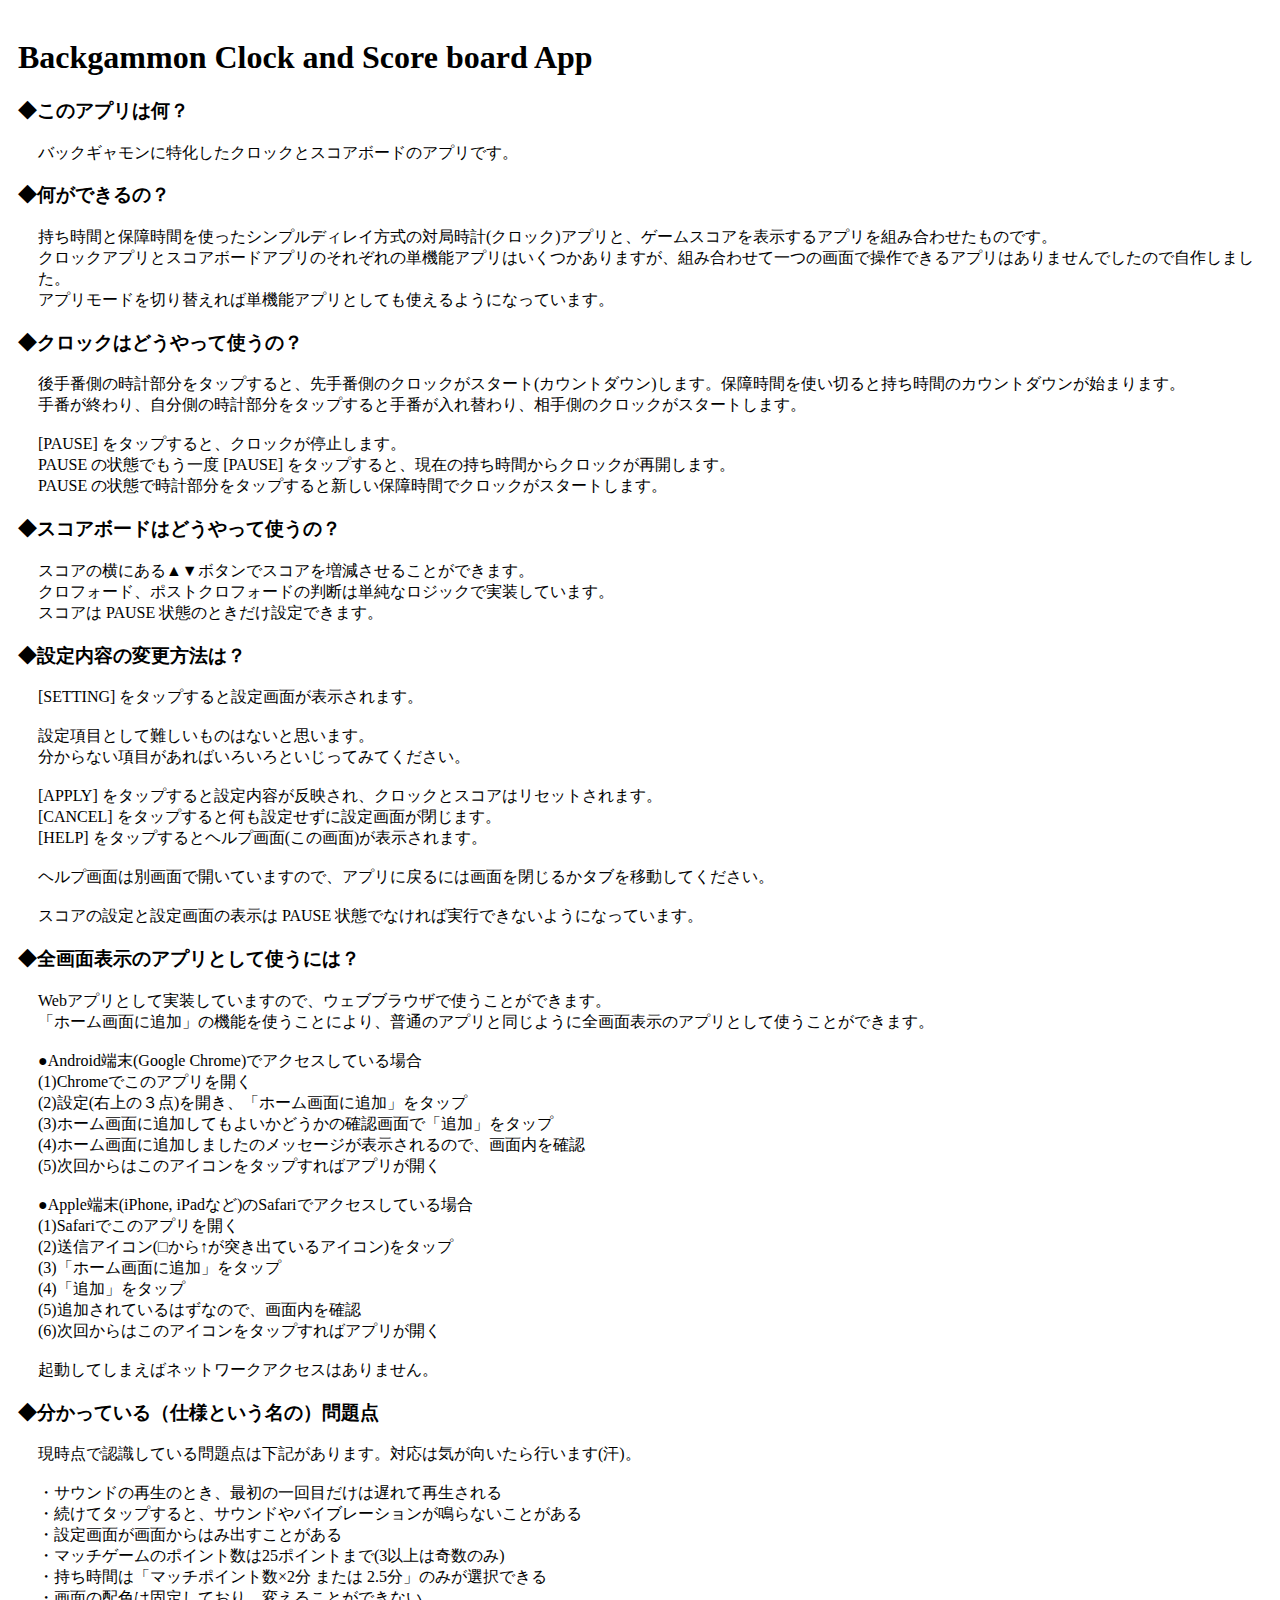
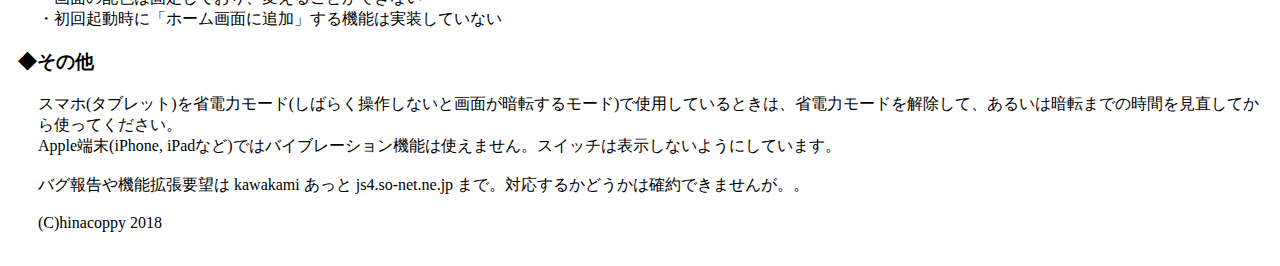
==== help.html @ 3b9eb0da "initial commit" ====
<!DOCTYPE html>
<html>
<head>
<meta charset="UTF-8">
<meta name="author" content="(C)hinacoppy 2018">
<title>bgclock help</title>
<style>
body {
  padding: 10px;
}
.contents {
  padding-left: 20px;
}
</style>
</head>
<body>
<h1>Backgammon Clock and Score board App</h1>

<h3>◆このアプリは何？</h3>

<p class="contents">
バックギャモンに特化したクロックとスコアボードのアプリです。<br>
</p>

<h3>◆何ができるの？</h3>

<p class="contents">
持ち時間と保障時間を使ったシンプルディレイ方式の対局時計(クロック)アプリと、ゲームスコアを表示するアプリを組み合わせたものです。<br>
クロックアプリとスコアボードアプリのそれぞれの単機能アプリはいくつかありますが、組み合わせて一つの画面で操作できるアプリはありませんでしたので自作しました。<br>
アプリモードを切り替えれば単機能アプリとしても使えるようになっています。<br>
</p>

<h3>◆クロックはどうやって使うの？</h3>

<p class="contents">
後手番側の時計部分をタップすると、先手番側のクロックがスタート(カウントダウン)します。保障時間を使い切ると持ち時間のカウントダウンが始まります。<br>
手番が終わり、自分側の時計部分をタップすると手番が入れ替わり、相手側のクロックがスタートします。<br>
<br>
[PAUSE] をタップすると、クロックが停止します。<br>
PAUSE の状態でもう一度 [PAUSE] をタップすると、現在の持ち時間からクロックが再開します。<br>
PAUSE の状態で時計部分をタップすると新しい保障時間でクロックがスタートします。<br>
</p>

<h3>◆スコアボードはどうやって使うの？</h3>

<p class="contents">
スコアの横にある▲▼ボタンでスコアを増減させることができます。<br>
クロフォード、ポストクロフォードの判断は単純なロジックで実装しています。<br>
スコアは PAUSE 状態のときだけ設定できます。<br>
</p>

<h3>◆設定内容の変更方法は？</h3>

<p class="contents">
[SETTING] をタップすると設定画面が表示されます。<br>
<br>
設定項目として難しいものはないと思います。<br>
分からない項目があればいろいろといじってみてください。<br>
<br>
[APPLY] をタップすると設定内容が反映され、クロックとスコアはリセットされます。<br>
[CANCEL] をタップすると何も設定せずに設定画面が閉じます。<br>
[HELP] をタップするとヘルプ画面(この画面)が表示されます。<br>
<br>
ヘルプ画面は別画面で開いていますので、アプリに戻るには画面を閉じるかタブを移動してください。<br>
<br>
スコアの設定と設定画面の表示は PAUSE 状態でなければ実行できないようになっています。<br>
</p>

<h3>◆全画面表示のアプリとして使うには？</h3>

<p class="contents">
Webアプリとして実装していますので、ウェブブラウザで使うことができます。<br>
「ホーム画面に追加」の機能を使うことにより、普通のアプリと同じように全画面表示のアプリとして使うことができます。<br>
<br>
●Android端末(Google Chrome)でアクセスしている場合<br>
(1)Chromeでこのアプリを開く<br>
(2)設定(右上の３点)を開き、「ホーム画面に追加」をタップ<br>
(3)ホーム画面に追加してもよいかどうかの確認画面で「追加」をタップ<br>
(4)ホーム画面に追加しましたのメッセージが表示されるので、画面内を確認<br>
(5)次回からはこのアイコンをタップすればアプリが開く<br>
<br>
●Apple端末(iPhone, iPadなど)のSafariでアクセスしている場合<br>
(1)Safariでこのアプリを開く<br>
(2)送信アイコン(□から↑が突き出ているアイコン)をタップ<br>
(3)「ホーム画面に追加」をタップ<br>
(4)「追加」をタップ<br>
(5)追加されているはずなので、画面内を確認<br>
(6)次回からはこのアイコンをタップすればアプリが開く<br>
<br>
起動してしまえばネットワークアクセスはありません。<br>
</p>

<h3>◆分かっている（仕様という名の）問題点</h3>

<p class="contents">
現時点で認識している問題点は下記があります。対応は気が向いたら行います(汗)。<br>
<br>
・サウンドの再生のとき、最初の一回目だけは遅れて再生される<br>
・続けてタップすると、サウンドやバイブレーションが鳴らないことがある<br>
・設定画面が画面からはみ出すことがある<br>
・マッチゲームのポイント数は25ポイントまで(3以上は奇数のみ)<br>
・持ち時間は「マッチポイント数×2分 または 2.5分」のみが選択できる<br>
・画面の配色は固定しており、変えることができない<br>
・初回起動時に「ホーム画面に追加」する機能は実装していない<br>
</p>

<h3>◆その他</h3>

<p class="contents">
スマホ(タブレット)を省電力モード(しばらく操作しないと画面が暗転するモード)で使用しているときは、省電力モードを解除して、あるいは暗転までの時間を見直してから使ってください。<br>
Apple端末(iPhone, iPadなど)ではバイブレーション機能は使えません。スイッチは表示しないようにしています。<br>
<br>
バグ報告や機能拡張要望は kawakami あっと js4.so-net.ne.jp まで。対応するかどうかは確約できませんが。。<br><br>
(C)hinacoppy 2018<br>
</p>
</body>
</html>
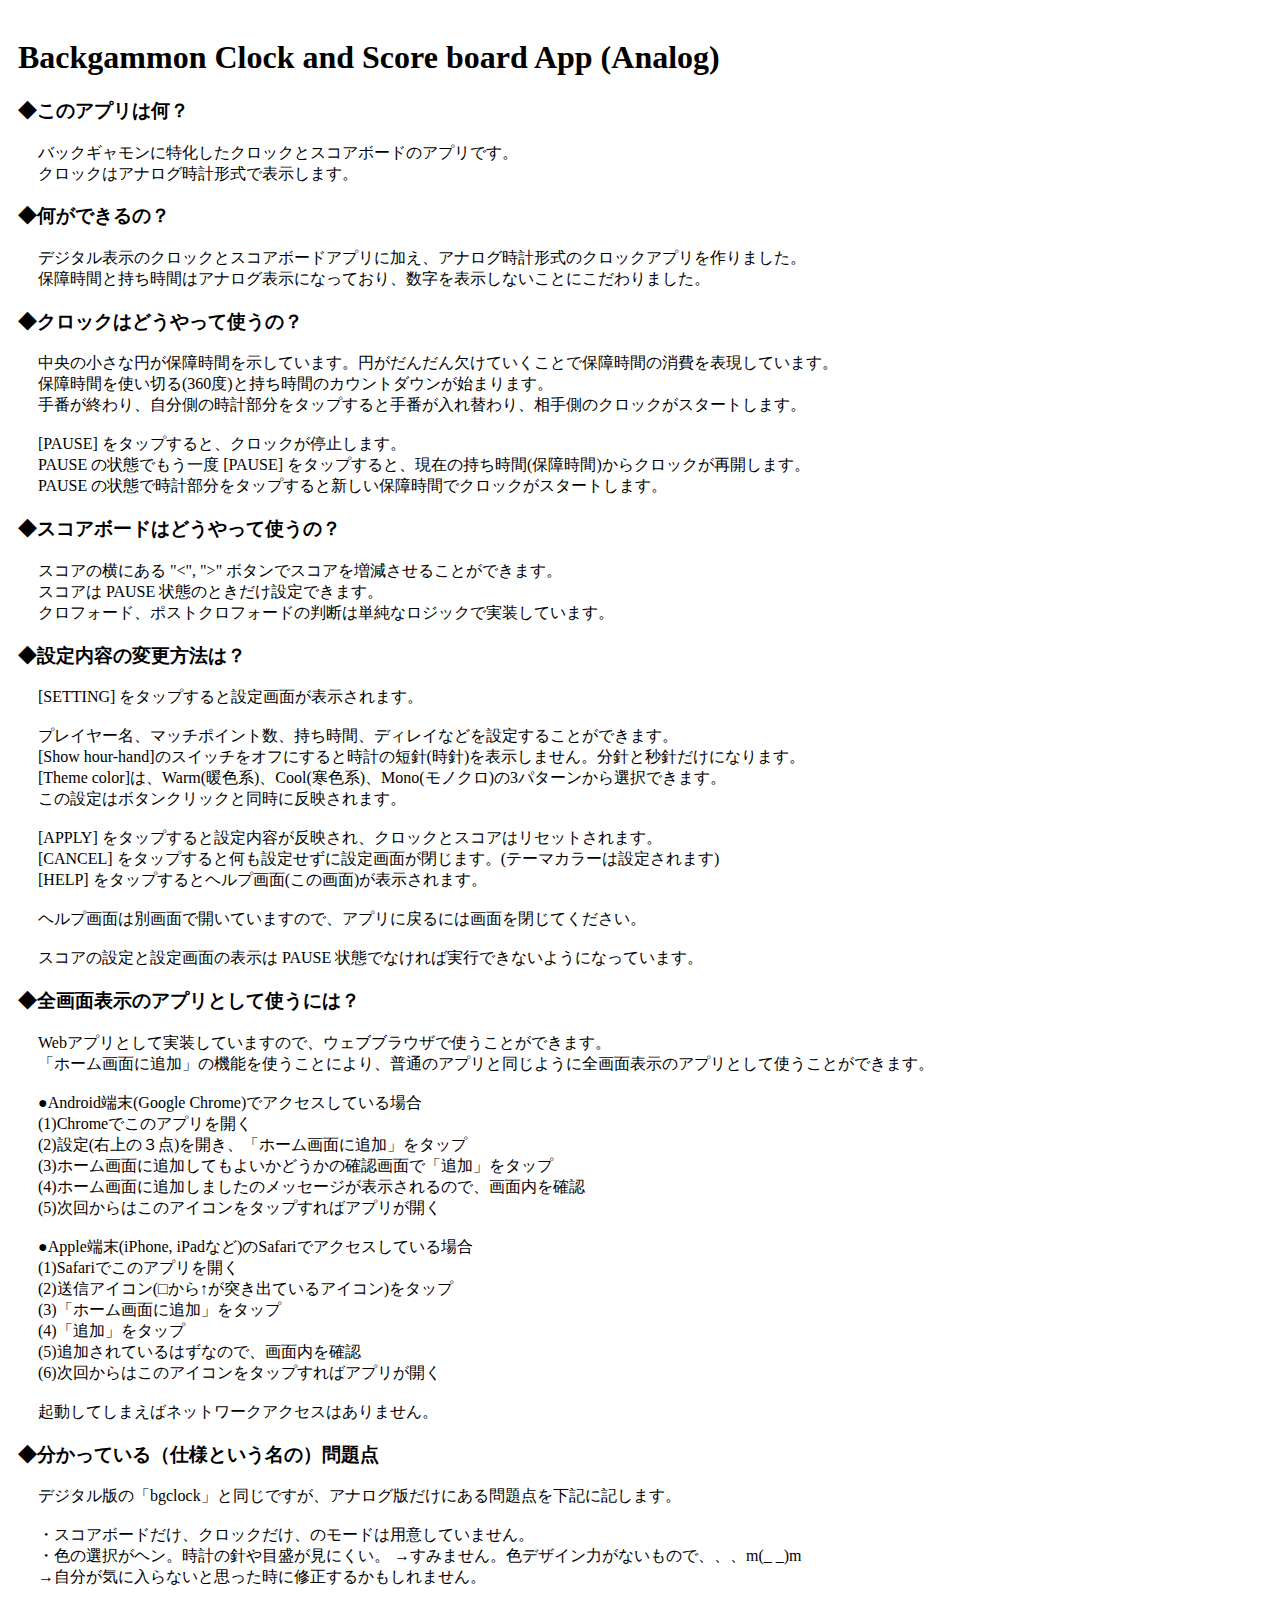
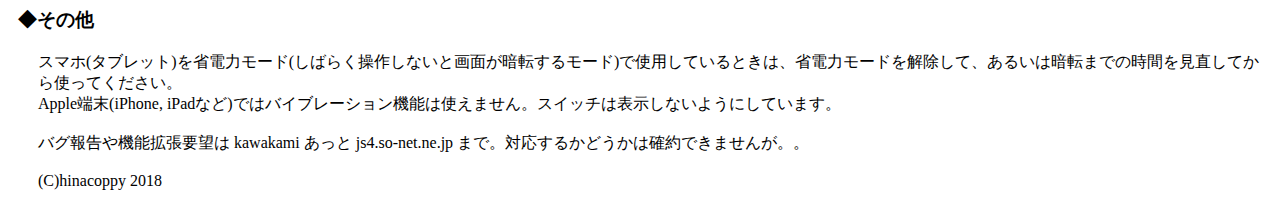
==== commit 5dcd9222: "brush up" ====
--- a/help.html
+++ b/help.html
@@ -3,7 +3,7 @@
 <head>
 <meta charset="UTF-8">
 <meta name="author" content="(C)hinacoppy 2018">
-<title>bgclock help</title>
+<title>bgclock-analog help</title>
 <style>
 body {
   padding: 10px;
@@ -14,39 +14,39 @@
 </style>
 </head>
 <body>
-<h1>Backgammon Clock and Score board App</h1>
+<h1>Backgammon Clock and Score board App (Analog)</h1>
 
 <h3>◆このアプリは何？</h3>
 
 <p class="contents">
-バックギャモンに特化したクロックとスコアボードのアプリです。<br>
+バックギャモンに特化したクロックとスコアボードのアプリです。<br>クロックはアナログ時計形式で表示します。
 </p>
 
 <h3>◆何ができるの？</h3>
 
 <p class="contents">
-持ち時間と保障時間を使ったシンプルディレイ方式の対局時計(クロック)アプリと、ゲームスコアを表示するアプリを組み合わせたものです。<br>
-クロックアプリとスコアボードアプリのそれぞれの単機能アプリはいくつかありますが、組み合わせて一つの画面で操作できるアプリはありませんでしたので自作しました。<br>
-アプリモードを切り替えれば単機能アプリとしても使えるようになっています。<br>
+デジタル表示のクロックとスコアボードアプリに加え、アナログ時計形式のクロックアプリを作りました。<br>
+保障時間と持ち時間はアナログ表示になっており、数字を表示しないことにこだわりました。<br>
 </p>
 
 <h3>◆クロックはどうやって使うの？</h3>
 
 <p class="contents">
-後手番側の時計部分をタップすると、先手番側のクロックがスタート(カウントダウン)します。保障時間を使い切ると持ち時間のカウントダウンが始まります。<br>
+中央の小さな円が保障時間を示しています。円がだんだん欠けていくことで保障時間の消費を表現しています。<br>
+保障時間を使い切る(360度)と持ち時間のカウントダウンが始まります。<br>
 手番が終わり、自分側の時計部分をタップすると手番が入れ替わり、相手側のクロックがスタートします。<br>
 <br>
 [PAUSE] をタップすると、クロックが停止します。<br>
-PAUSE の状態でもう一度 [PAUSE] をタップすると、現在の持ち時間からクロックが再開します。<br>
+PAUSE の状態でもう一度 [PAUSE] をタップすると、現在の持ち時間(保障時間)からクロックが再開します。<br>
 PAUSE の状態で時計部分をタップすると新しい保障時間でクロックがスタートします。<br>
 </p>
 
 <h3>◆スコアボードはどうやって使うの？</h3>
 
 <p class="contents">
-スコアの横にある▲▼ボタンでスコアを増減させることができます。<br>
+スコアの横にある "&lt;", "&gt;" ボタンでスコアを増減させることができます。<br>
+スコアは PAUSE 状態のときだけ設定できます。<br>
 クロフォード、ポストクロフォードの判断は単純なロジックで実装しています。<br>
-スコアは PAUSE 状態のときだけ設定できます。<br>
 </p>
 
 <h3>◆設定内容の変更方法は？</h3>
@@ -54,14 +54,16 @@
 <p class="contents">
 [SETTING] をタップすると設定画面が表示されます。<br>
 <br>
-設定項目として難しいものはないと思います。<br>
-分からない項目があればいろいろといじってみてください。<br>
+プレイヤー名、マッチポイント数、持ち時間、ディレイなどを設定することができます。<br>
+[Show hour-hand]のスイッチをオフにすると時計の短針(時針)を表示しません。分針と秒針だけになります。<br>
+[Theme color]は、Warm(暖色系)、Cool(寒色系)、Mono(モノクロ)の3パターンから選択できます。<br>
+この設定はボタンクリックと同時に反映されます。<br>
 <br>
 [APPLY] をタップすると設定内容が反映され、クロックとスコアはリセットされます。<br>
-[CANCEL] をタップすると何も設定せずに設定画面が閉じます。<br>
+[CANCEL] をタップすると何も設定せずに設定画面が閉じます。(テーマカラーは設定されます)<br>
 [HELP] をタップするとヘルプ画面(この画面)が表示されます。<br>
 <br>
-ヘルプ画面は別画面で開いていますので、アプリに戻るには画面を閉じるかタブを移動してください。<br>
+ヘルプ画面は別画面で開いていますので、アプリに戻るには画面を閉じてください。<br>
 <br>
 スコアの設定と設定画面の表示は PAUSE 状態でなければ実行できないようになっています。<br>
 </p>
@@ -93,15 +95,12 @@
 <h3>◆分かっている（仕様という名の）問題点</h3>
 
 <p class="contents">
-現時点で認識している問題点は下記があります。対応は気が向いたら行います(汗)。<br>
+デジタル版の「bgclock」と同じですが、アナログ版だけにある問題点を下記に記します。<br>
 <br>
-・サウンドの再生のとき、最初の一回目だけは遅れて再生される<br>
-・続けてタップすると、サウンドやバイブレーションが鳴らないことがある<br>
-・設定画面が画面からはみ出すことがある<br>
-・マッチゲームのポイント数は25ポイントまで(3以上は奇数のみ)<br>
-・持ち時間は「マッチポイント数×2分 または 2.5分」のみが選択できる<br>
-・画面の配色は固定しており、変えることができない<br>
-・初回起動時に「ホーム画面に追加」する機能は実装していない<br>
+・スコアボードだけ、クロックだけ、のモードは用意していません。<br>
+・色の選択がヘン。時計の針や目盛が見にくい。
+→すみません。色デザイン力がないもので、、、m(_ _)m<br>
+→自分が気に入らないと思った時に修正するかもしれません。<br>
 </p>
 
 <h3>◆その他</h3>
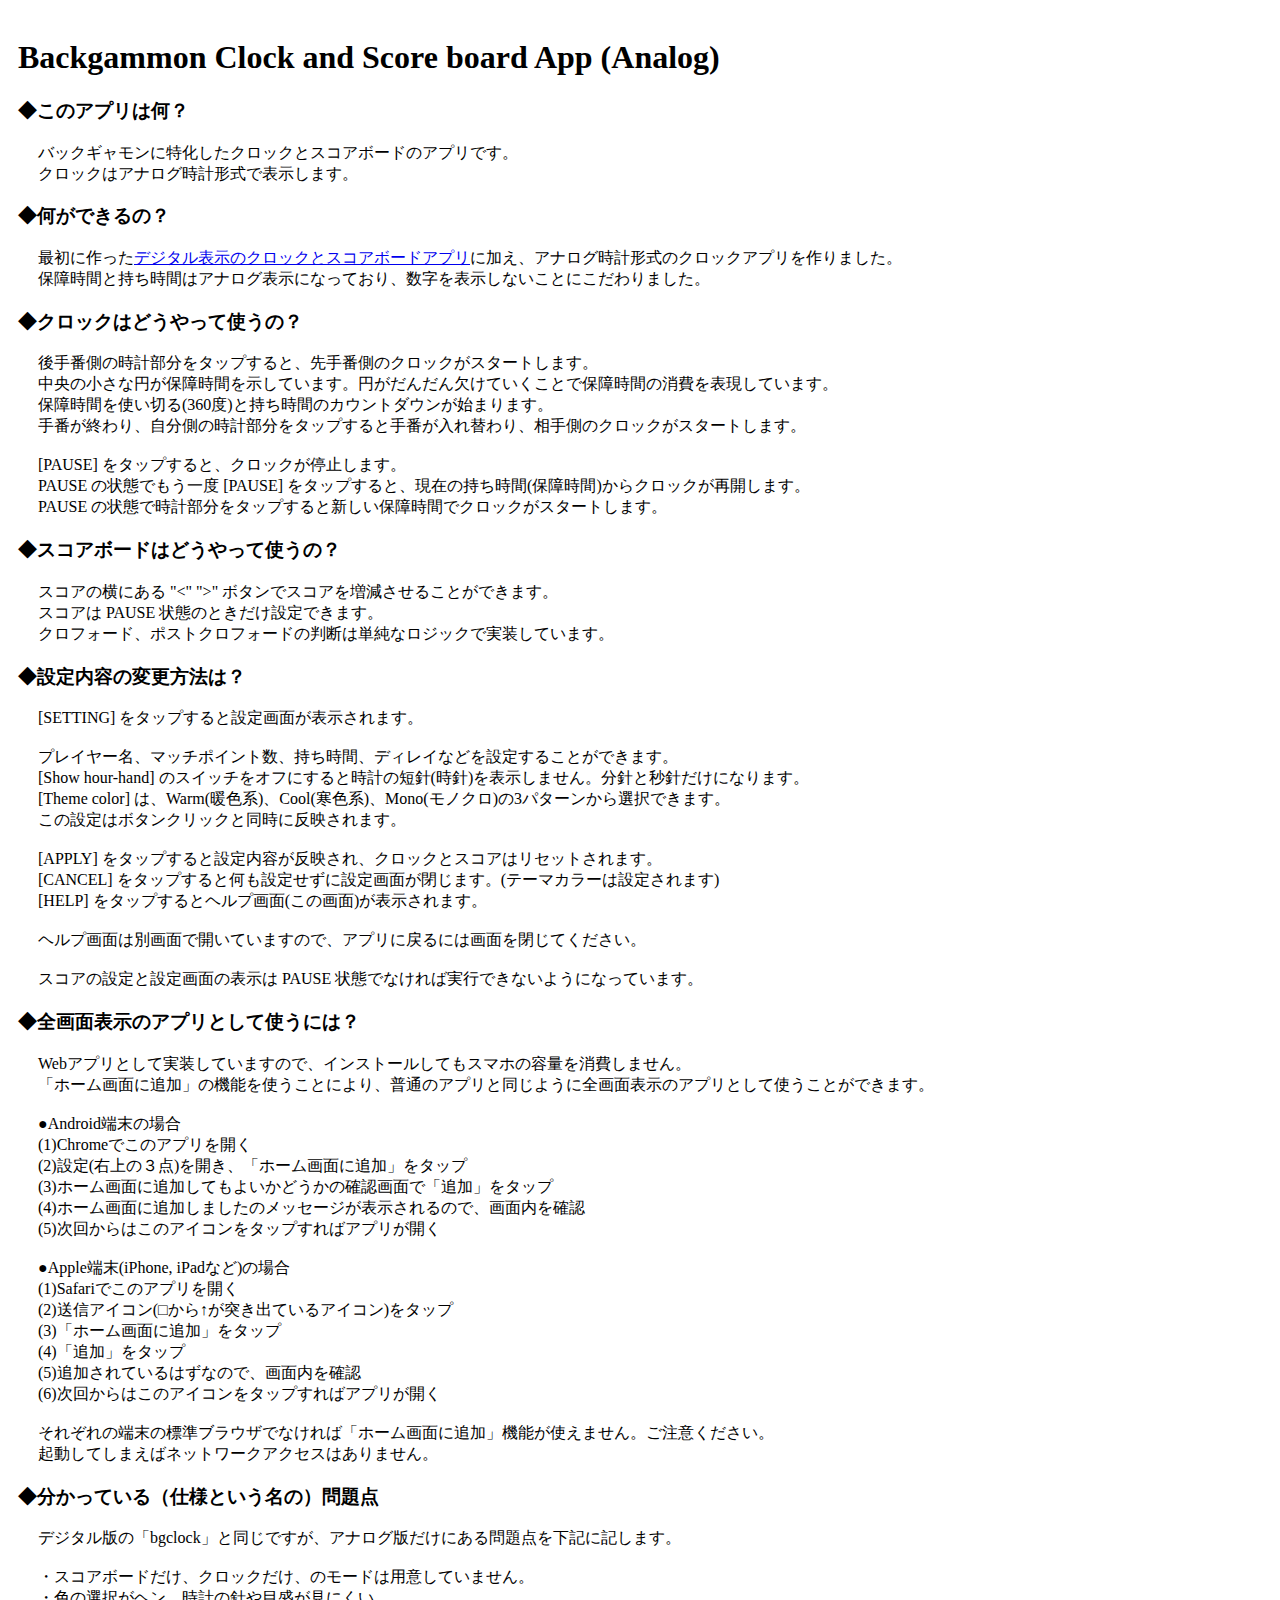
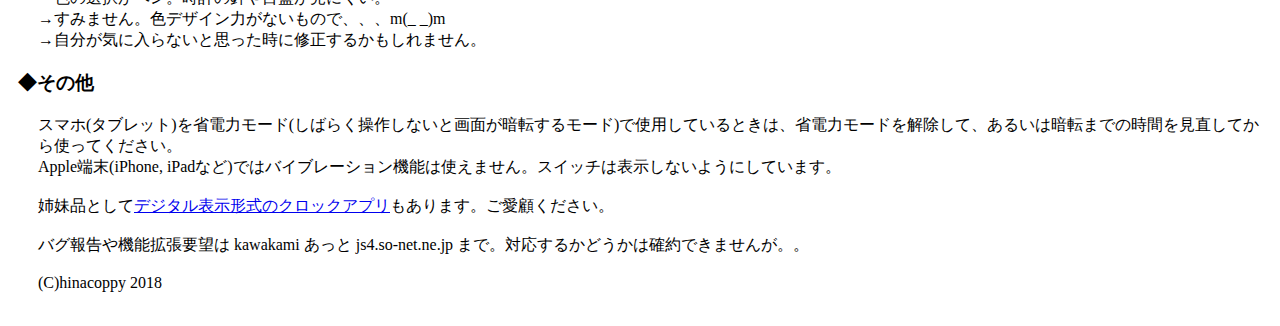
==== commit 50899ebe: "add adsense" ====
--- a/help.html
+++ b/help.html
@@ -3,6 +3,13 @@
 <head>
 <meta charset="UTF-8">
 <meta name="author" content="(C)hinacoppy 2018">
+<script async src="//pagead2.googlesyndication.com/pagead/js/adsbygoogle.js"></script>
+<script>
+  (adsbygoogle = window.adsbygoogle || []).push({
+    google_ad_client: "ca-pub-9598377332502198",
+    enable_page_level_ads: true
+  });
+</script>
 <title>bgclock-analog help</title>
 <style>
 body {
@@ -25,13 +32,14 @@
 <h3>◆何ができるの？</h3>
 
 <p class="contents">
-デジタル表示のクロックとスコアボードアプリに加え、アナログ時計形式のクロックアプリを作りました。<br>
+最初に作った<a href="https://hinacoppy.github.io/bgclock/" target="_new">デジタル表示のクロックとスコアボードアプリ</a>に加え、アナログ時計形式のクロックアプリを作りました。<br>
 保障時間と持ち時間はアナログ表示になっており、数字を表示しないことにこだわりました。<br>
 </p>
 
 <h3>◆クロックはどうやって使うの？</h3>
 
 <p class="contents">
+後手番側の時計部分をタップすると、先手番側のクロックがスタートします。<br>
 中央の小さな円が保障時間を示しています。円がだんだん欠けていくことで保障時間の消費を表現しています。<br>
 保障時間を使い切る(360度)と持ち時間のカウントダウンが始まります。<br>
 手番が終わり、自分側の時計部分をタップすると手番が入れ替わり、相手側のクロックがスタートします。<br>
@@ -44,7 +52,7 @@
 <h3>◆スコアボードはどうやって使うの？</h3>
 
 <p class="contents">
-スコアの横にある "&lt;", "&gt;" ボタンでスコアを増減させることができます。<br>
+スコアの横にある "&lt;" "&gt;" ボタンでスコアを増減させることができます。<br>
 スコアは PAUSE 状態のときだけ設定できます。<br>
 クロフォード、ポストクロフォードの判断は単純なロジックで実装しています。<br>
 </p>
@@ -55,8 +63,8 @@
 [SETTING] をタップすると設定画面が表示されます。<br>
 <br>
 プレイヤー名、マッチポイント数、持ち時間、ディレイなどを設定することができます。<br>
-[Show hour-hand]のスイッチをオフにすると時計の短針(時針)を表示しません。分針と秒針だけになります。<br>
-[Theme color]は、Warm(暖色系)、Cool(寒色系)、Mono(モノクロ)の3パターンから選択できます。<br>
+[Show hour-hand] のスイッチをオフにすると時計の短針(時針)を表示しません。分針と秒針だけになります。<br>
+[Theme color] は、Warm(暖色系)、Cool(寒色系)、Mono(モノクロ)の3パターンから選択できます。<br>
 この設定はボタンクリックと同時に反映されます。<br>
 <br>
 [APPLY] をタップすると設定内容が反映され、クロックとスコアはリセットされます。<br>
@@ -71,17 +79,17 @@
 <h3>◆全画面表示のアプリとして使うには？</h3>
 
 <p class="contents">
-Webアプリとして実装していますので、ウェブブラウザで使うことができます。<br>
+Webアプリとして実装していますので、インストールしてもスマホの容量を消費しません。<br>
 「ホーム画面に追加」の機能を使うことにより、普通のアプリと同じように全画面表示のアプリとして使うことができます。<br>
 <br>
-●Android端末(Google Chrome)でアクセスしている場合<br>
+●Android端末の場合<br>
 (1)Chromeでこのアプリを開く<br>
 (2)設定(右上の３点)を開き、「ホーム画面に追加」をタップ<br>
 (3)ホーム画面に追加してもよいかどうかの確認画面で「追加」をタップ<br>
 (4)ホーム画面に追加しましたのメッセージが表示されるので、画面内を確認<br>
 (5)次回からはこのアイコンをタップすればアプリが開く<br>
 <br>
-●Apple端末(iPhone, iPadなど)のSafariでアクセスしている場合<br>
+●Apple端末(iPhone, iPadなど)の場合<br>
 (1)Safariでこのアプリを開く<br>
 (2)送信アイコン(□から↑が突き出ているアイコン)をタップ<br>
 (3)「ホーム画面に追加」をタップ<br>
@@ -89,6 +97,7 @@
 (5)追加されているはずなので、画面内を確認<br>
 (6)次回からはこのアイコンをタップすればアプリが開く<br>
 <br>
+それぞれの端末の標準ブラウザでなければ「ホーム画面に追加」機能が使えません。ご注意ください。<br>
 起動してしまえばネットワークアクセスはありません。<br>
 </p>
 
@@ -98,7 +107,7 @@
 デジタル版の「bgclock」と同じですが、アナログ版だけにある問題点を下記に記します。<br>
 <br>
 ・スコアボードだけ、クロックだけ、のモードは用意していません。<br>
-・色の選択がヘン。時計の針や目盛が見にくい。
+・色の選択がヘン。時計の針や目盛が見にくい。<br>
 →すみません。色デザイン力がないもので、、、m(_ _)m<br>
 →自分が気に入らないと思った時に修正するかもしれません。<br>
 </p>
@@ -109,6 +118,8 @@
 スマホ(タブレット)を省電力モード(しばらく操作しないと画面が暗転するモード)で使用しているときは、省電力モードを解除して、あるいは暗転までの時間を見直してから使ってください。<br>
 Apple端末(iPhone, iPadなど)ではバイブレーション機能は使えません。スイッチは表示しないようにしています。<br>
 <br>
+姉妹品として<a href="https://hinacoppy.github.io/bgclock/" target="_new">デジタル表示形式のクロックアプリ</a>もあります。ご愛顧ください。<br>
+<br>
 バグ報告や機能拡張要望は kawakami あっと js4.so-net.ne.jp まで。対応するかどうかは確約できませんが。。<br><br>
 (C)hinacoppy 2018<br>
 </p>
